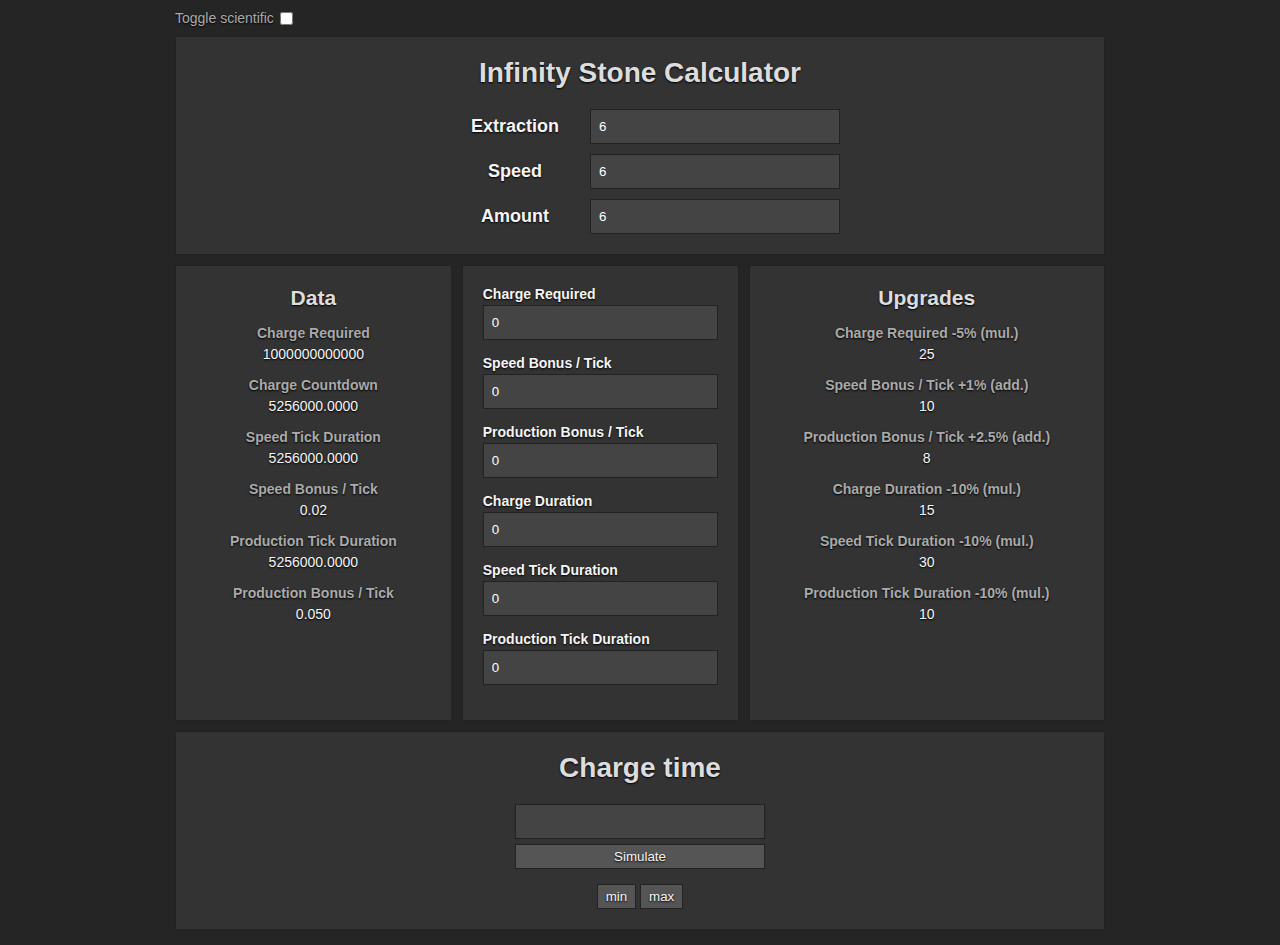
==== index.html @ 7a468eb8 "Add files via upload" ====
<!DOCTYPE html>
<html lang="en">
<head>
	<meta charset="UTF-8">
	<meta content="IE=edge" http-equiv="X-UA-Compatible">
	<meta content="width=device-width, initial-scale=1.0" name="viewport">
	<title>TPT2 Nesslow - Infinity Stone Calculator</title>
	<link href="style.css" rel="stylesheet">
</head>
<body>
	<div class="toggle_container">
		Toggle scientific <input id="sci_no_toggle" onclick="sci_toggle()" type="checkbox">
	</div>
	<div class="container">
		<div class="item1 item">
			<h1>Infinity Stone Calculator</h1>
			<div class="input_container">
				<label for="inf_ext">Extraction</label><input class="inf_bar" id="inf_ext" onchange="update_data()" type="number" value="6">
			</div>
			<div class="input_container">
				<label for="inf_spe">Speed</label><input class="inf_bar" id="inf_spe" onchange="update_data()" type="number" value="6">
			</div>
			<div class="input_container">
				<label for="inf_amo">Amount</label><input class="inf_bar" id="inf_amo" onchange="update_data()" type="number" value="6">
			</div>
		</div>
		<div class="item2 item">
			<h2>Data</h2>
			<ul class="list">
				<li class="list_item item_name">Charge Required</li>
				<li class="list_item data" id="data_1">1000000000000</li>
				<li class="list_item item_name">Charge Countdown</li>
				<li class="list_item data" id="data_2">5256000.0000</li>
				<li class="list_item item_name">Speed Tick Duration</li>
				<li class="list_item data" id="data_3">5256000.0000</li>
				<li class="list_item item_name">Speed Bonus / Tick</li>
				<li class="list_item data" id="data_4">0.02</li>
				<li class="list_item item_name">Production Tick Duration</li>
				<li class="list_item data" id="data_5">5256000.0000</li>
				<li class="list_item item_name">Production Bonus / Tick</li>
				<li class="list_item data" id="data_6">0.050</li>
			</ul>
		</div>
		<div class="item3 item">
			<label for="lvl_charge_req">Charge Required</label><br>
			<input class="stat input" id="lvl_charge_req" max="100" min="0" onchange="update_data()" type="number" value="0"><br>
			<label for="lvl_speed_bonus">Speed Bonus / Tick</label><br>
			<input class="stat input" id="lvl_speed_bonus" max="100" min="0" onchange="update_data()" type="number" value="0"><br>
			<label for="lvl_production_bonus">Production Bonus / Tick</label><br>
			<input class="stat input" id="lvl_production_bonus" max="100" min="0" onchange="update_data()" type="number" value="0"><br>
			<label for="lvl_charge_dura">Charge Duration</label><br>
			<input class="stat input" id="lvl_charge_dura" max="100" min="0" onchange="update_data()" type="number" value="0"><br>
			<label for="lvl_speed_dura">Speed Tick Duration</label><br>
			<input class="stat input" id="lvl_speed_dura" max="100" min="0" onchange="update_data()" type="number" value="0"><br>
			<label for="lvl_production_dura">Production Tick Duration</label><br>
			<input class="stat input" id="lvl_production_dura" max="100" min="0" onchange="update_data()" type="number" value="0">
		</div>
		<div class="item4 item">
			<h2>Upgrades</h2>
			<ul class="list">
				<li class="list_item item_name">Charge Required -5% (mul.)</li>
				<li class="list_item cost" id="cost_1">25</li>
				<li class="list_item item_name">Speed Bonus / Tick +1% (add.)</li>
				<li class="list_item cost" id="cost_2">10</li>
				<li class="list_item item_name">Production Bonus / Tick +2.5% (add.)</li>
				<li class="list_item cost" id="cost_3">8</li>
				<li class="list_item item_name">Charge Duration -10% (mul.)</li>
				<li class="list_item cost" id="cost_4">15</li>
				<li class="list_item item_name">Speed Tick Duration -10% (mul.)</li>
				<li class="list_item cost" id="cost_5">30</li>
				<li class="list_item item_name">Production Tick Duration -10% (mul.)</li>
				<li class="list_item cost" id="cost_6">10</li>
			</ul>
		</div>
		<div class="item5 item">
			<h1>Charge time</h1>
			<div class="stat input" id="result"></div><input class="submit" onclick="calc()" type="button" value="Simulate">
			<div class="util_btn">
				<input class="set_btn" onclick="set_min()" type="button" value="min"> <input class="set_btn" onclick="set_max()" type="button" value="max">
			</div>
		</div>
	</div>
	<script src="main.js"></script>
</body>
</html>
---- style.css ----
*, *::before, *::after {
	box-sizing: border-box;
	margin: 0;
}
body {
	background-color: #252525;
	color: #f5f5f5;
	font-family: Arial, Helvetica, sans-serif;
	font-size: 14px;
	text-shadow: 0px 1px 2px #000;
}
h1, h2 {
	margin: 0px 0 20px 0;
	color: #ddd;
	text-shadow: 0px 1px 2px #000;
}
h2 {
	margin-bottom: 15px;
}
.item1 {
	grid-area: top;
}
.item2 {
	grid-area: left;
}
.item3 {
	grid-area: middle;
}
.item4 {
	grid-area: right;
}
.item5 {
	grid-area: bottom;
}
.container {
	width: 960px;
	margin: 0 auto;
	display: grid;
	grid-template-areas: 'top top top' 'left middle right' 'bottom bottom bottom';
	padding: 10px;
}
.item {
	background: #333;
	border: 1px solid #222;
	padding: 20px;
	margin: 5px;
	text-align: center;
}
.item3 {
	text-align: left;
}
.item_name {
	font-weight: bold;
	color: #aaa;
	margin-bottom: 5px;
}
.list {
	list-style: none;
	padding: 0;
}
.data, .cost {
	margin-bottom: 15px;
}
.input {
	background-color: #444;
	height: 35px;
	width: 100%;
	margin-top: 3px;
	margin-bottom: 15px;
}
.input_container {
	width: 400px;
	margin-inline: auto;
	margin-top: 10px;
	height: 35px;
}
.toggle_container {
	color: #aaa;
	width: 930px;
	margin-inline: auto;
	padding-top: 10px;
	margin-bottom: -5px;
	font-size: 14px;
	position: relative;
}
input[type="checkbox"] {
	position: absolute;
	left: 105px;
	bottom: 1px;
	background-color: #444;
}
.input_container label {
	color: #aaa;
	text-shadow: 0px 1px 2px #000;
	width: 150px;
	height: 100%;
	font-size: 18px;
	font-weight: bold;
	line-height: 35px;
	text-align: center;
	float: left;
}
.container label {
	color: #f5f5f5;
	text-shadow: 0px 1px 2px #000;
	font-weight: bold;
}
.inf_bar {
	background-color: #444;
	width: 250px;
	height: 100%;
}
.inf_bar, .input {
	border: 1px solid #222;
	padding: 8px;
	color: #fff;
}
.submit {
	color: #f5f5f5;
	text-shadow: 0px 1px 2px #000;
	margin-top: 5px;
	margin-bottom: 15px;
	background-color: #555;
	border: 1px solid #222;
	height: 25px;
	width: 250px;
}
.submit:hover {
	background: rgb(75, 75, 75);
}
.set_btn {
	color: #f5f5f5;
	text-shadow: 0px 1px 2px #000;
	background-color: #555;
	border: 1px solid #222;
	padding: 4px 8px
}
.set_btn:hover {
	background: rgb(75, 75, 75);
}
#result {
	width: 250px;
	margin: 0 auto;
}
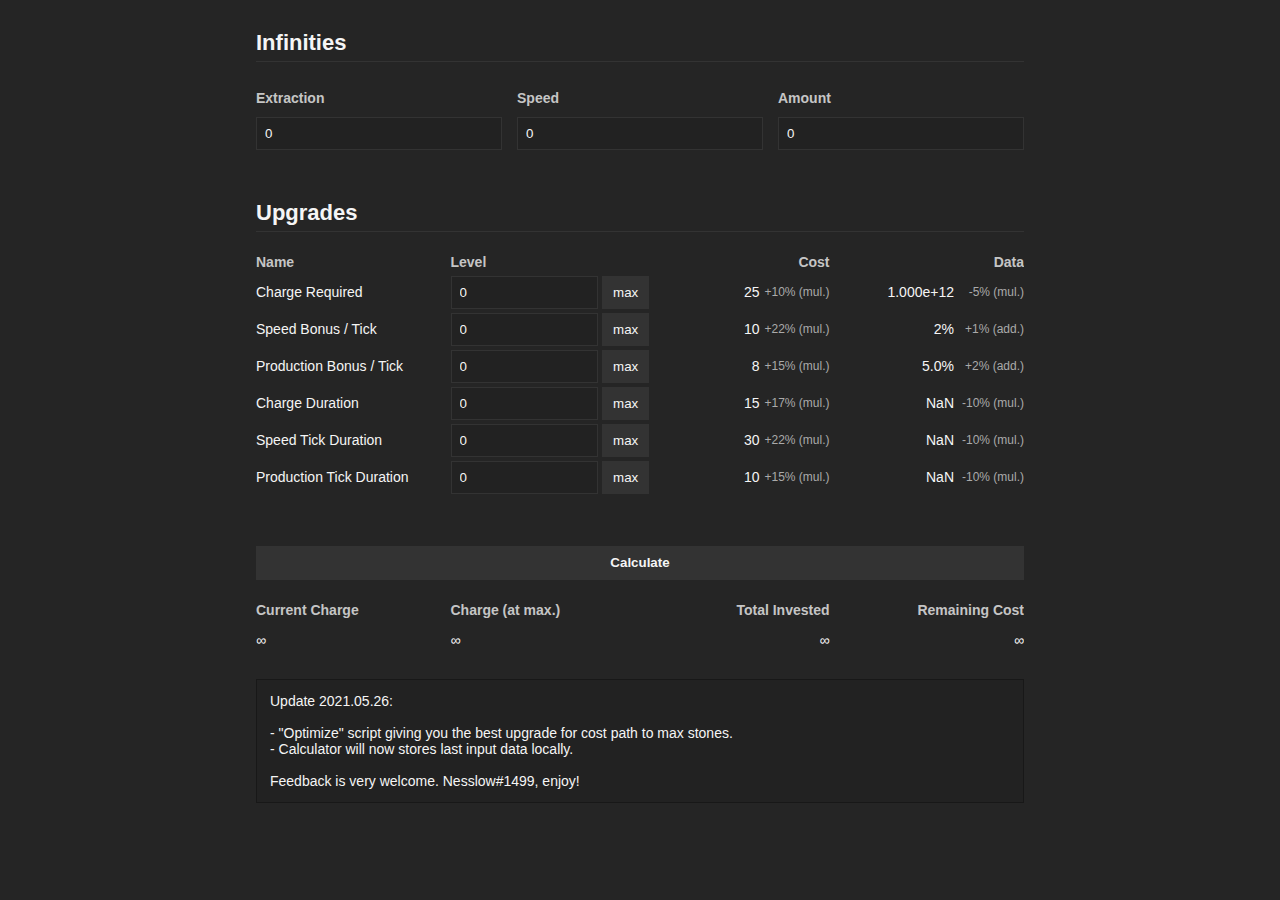
==== commit 1041ae69: "Add files via upload" ====
--- a/index.html
+++ b/index.html
@@ -8,76 +8,229 @@
 	<link href="style.css" rel="stylesheet">
 </head>
 <body>
-	<div class="toggle_container">
-		Toggle scientific <input id="sci_no_toggle" onclick="sci_toggle()" type="checkbox">
-	</div>
-	<div class="container">
-		<div class="item1 item">
-			<h1>Infinity Stone Calculator</h1>
-			<div class="input_container">
-				<label for="inf_ext">Extraction</label><input class="inf_bar" id="inf_ext" onchange="update_data()" type="number" value="6">
-			</div>
-			<div class="input_container">
-				<label for="inf_spe">Speed</label><input class="inf_bar" id="inf_spe" onchange="update_data()" type="number" value="6">
-			</div>
-			<div class="input_container">
-				<label for="inf_amo">Amount</label><input class="inf_bar" id="inf_amo" onchange="update_data()" type="number" value="6">
-			</div>
-		</div>
-		<div class="item2 item">
-			<h2>Data</h2>
-			<ul class="list">
-				<li class="list_item item_name">Charge Required</li>
-				<li class="list_item data" id="data_1">1000000000000</li>
-				<li class="list_item item_name">Charge Countdown</li>
-				<li class="list_item data" id="data_2">5256000.0000</li>
-				<li class="list_item item_name">Speed Tick Duration</li>
-				<li class="list_item data" id="data_3">5256000.0000</li>
-				<li class="list_item item_name">Speed Bonus / Tick</li>
-				<li class="list_item data" id="data_4">0.02</li>
-				<li class="list_item item_name">Production Tick Duration</li>
-				<li class="list_item data" id="data_5">5256000.0000</li>
-				<li class="list_item item_name">Production Bonus / Tick</li>
-				<li class="list_item data" id="data_6">0.050</li>
-			</ul>
-		</div>
-		<div class="item3 item">
-			<label for="lvl_charge_req">Charge Required</label><br>
-			<input class="stat input" id="lvl_charge_req" max="100" min="0" onchange="update_data()" type="number" value="0"><br>
-			<label for="lvl_speed_bonus">Speed Bonus / Tick</label><br>
-			<input class="stat input" id="lvl_speed_bonus" max="100" min="0" onchange="update_data()" type="number" value="0"><br>
-			<label for="lvl_production_bonus">Production Bonus / Tick</label><br>
-			<input class="stat input" id="lvl_production_bonus" max="100" min="0" onchange="update_data()" type="number" value="0"><br>
-			<label for="lvl_charge_dura">Charge Duration</label><br>
-			<input class="stat input" id="lvl_charge_dura" max="100" min="0" onchange="update_data()" type="number" value="0"><br>
-			<label for="lvl_speed_dura">Speed Tick Duration</label><br>
-			<input class="stat input" id="lvl_speed_dura" max="100" min="0" onchange="update_data()" type="number" value="0"><br>
-			<label for="lvl_production_dura">Production Tick Duration</label><br>
-			<input class="stat input" id="lvl_production_dura" max="100" min="0" onchange="update_data()" type="number" value="0">
-		</div>
-		<div class="item4 item">
-			<h2>Upgrades</h2>
-			<ul class="list">
-				<li class="list_item item_name">Charge Required -5% (mul.)</li>
-				<li class="list_item cost" id="cost_1">25</li>
-				<li class="list_item item_name">Speed Bonus / Tick +1% (add.)</li>
-				<li class="list_item cost" id="cost_2">10</li>
-				<li class="list_item item_name">Production Bonus / Tick +2.5% (add.)</li>
-				<li class="list_item cost" id="cost_3">8</li>
-				<li class="list_item item_name">Charge Duration -10% (mul.)</li>
-				<li class="list_item cost" id="cost_4">15</li>
-				<li class="list_item item_name">Speed Tick Duration -10% (mul.)</li>
-				<li class="list_item cost" id="cost_5">30</li>
-				<li class="list_item item_name">Production Tick Duration -10% (mul.)</li>
-				<li class="list_item cost" id="cost_6">10</li>
-			</ul>
-		</div>
-		<div class="item5 item">
-			<h1>Charge time</h1>
-			<div class="stat input" id="result"></div><input class="submit" onclick="calc()" type="button" value="Simulate">
-			<div class="util_btn">
-				<input class="set_btn" onclick="set_min()" type="button" value="min"> <input class="set_btn" onclick="set_max()" type="button" value="max">
-			</div>
+	<div class="calc-wrap">
+		<div class="calc-container">
+			<form class="calc-form">
+				<span class="section-heading">Infinities</span>
+				<div class="calc-section">
+					<div class="calc-input-wrap w33-input">
+						<span class="calc-input-label input-heading">Extraction</span>
+						<input type="number" class="calc-input input" id="inf_1" step="1000000" min="0" max="99999999999" tabindex="1" value="0" onchange="update()" onClick="this.select();">
+					</div>
+					<div class="calc-input-wrap w33-input">
+						<span class="calc-input-label input-heading">Speed</span>
+						<input type="number" class="calc-input input" id="inf_2" step="1000000" min="0" max="99999999999" tabindex="2" value="0" onchange="update()" onClick="this.select();">
+					</div>
+					<div class="calc-input-wrap w33-input">
+						<span class="calc-input-label input-heading">Amount</span>
+						<input type="number" class="calc-input input" id="inf_3" step="1000000" min="0" max="99999999999" tabindex="3" value="0" onchange="update()" onClick="this.select();">
+					</div>
+				</div>
+				<span class="section-heading">Upgrades</span>
+				<div class="calc-section">
+					<div class="calc-input-wrap w25-input">
+						<div class="calc-input-container">
+							<span class="input-heading">Name</span>
+						</div>
+						<div class="calc-input-container">
+							<span class="calc-input-label input">Charge Required</span>
+						</div>
+						<div class="calc-input-container">
+							<span class="calc-input-label input">Speed Bonus / Tick</span>
+						</div>
+						<div class="calc-input-container">
+							<span class="calc-input-label input">Production Bonus / Tick</span>
+						</div>
+						<div class="calc-input-container">
+							<span class="calc-input-label input">Charge Duration</span>
+						</div>
+						<div class="calc-input-container">
+							<span class="calc-input-label input">Speed Tick Duration</span>
+						</div>
+						<div class="calc-input-container">
+							<span class="calc-input-label input">Production Tick Duration</span>
+						</div>
+					</div>
+					<div class="calc-input-wrap w25-input">
+						<div class="calc-input-container">
+							<span class="input-heading">Level</span>
+						</div>
+						<div class="calc-input-container">
+							<div class="w80-input">
+								<input type="number" class="calc-input input" id="lvl_upg_1" max="100" min="0" value="0" tabindex="4" onchange="update()" onClick="this.select();">
+							</div>
+							<div class="w20-input">
+								<input type="button" class="calc-button input" value="max" onclick="add_100(this.name)" name="lvl_upg_1">
+							</div>
+							<!-- <div class="w20-input">
+								<input type="button" class="calc-button input" value="10" onclick="add_10(this.name)" name="lvl_upg_1">
+							</div> -->
+						</div>
+						<div class="calc-input-container">
+							<div class="w80-input">
+								<input type="number" class="calc-input input" id="lvl_upg_2" max="100" min="0" value="0" tabindex="5" onchange="update()" onClick="this.select();">
+							</div>
+							<div class="w20-input">
+								<input type="button" class="calc-button input" value="max" onclick="add_100(this.name)" name="lvl_upg_2">
+							</div>
+							<!-- <div class="w20-input">
+								<input type="button" class="calc-button input" value="10" onclick="add_10(this.name)" name="lvl_upg_2">
+							</div> -->
+						</div>
+						<div class="calc-input-container">
+							<div class="w80-input">
+								<input type="number" class="calc-input input" id="lvl_upg_3" max="100" min="0" value="0" tabindex="6" onchange="update()" onClick="this.select();">
+							</div>
+							<div class="w20-input">
+								<input type="button" class="calc-button input" value="max" onclick="add_100(this.name)" name="lvl_upg_3">
+							</div>
+							<!-- <div class="w20-input">
+								<input type="button" class="calc-button input" value="10" onclick="add_10(this.name)" name="lvl_upg_3">
+							</div> -->
+						</div>
+						<div class="calc-input-container">
+							<div class="w80-input">
+								<input type="number" class="calc-input input" id="lvl_upg_4" max="100" min="0" value="0" tabindex="7" onchange="update()" onClick="this.select();">
+							</div>
+							<div class="w20-input">
+								<input type="button" class="calc-button input" value="max" onclick="add_100(this.name)" name="lvl_upg_4">
+							</div>
+							<!-- <div class="w20-input">
+								<input type="button" class="calc-button input" value="10" onclick="add_10(this.name)" name="lvl_upg_4">
+							</div> -->
+						</div>
+						<div class="calc-input-container">
+							<div class="w80-input">
+								<input type="number" class="calc-input input" id="lvl_upg_5" max="100" min="0" value="0" tabindex="8" onchange="update()" onClick="this.select();">
+							</div>
+							<div class="w20-input">
+								<input type="button" class="calc-button input" value="max" onclick="add_100(this.name)" name="lvl_upg_5">
+							</div>
+							<!-- <div class="w20-input">
+								<input type="button" class="calc-button input" value="10" onclick="add_10(this.name)" name="lvl_upg_5">
+							</div> -->
+						</div>
+						<div class="calc-input-container">
+							<div class="w80-input">
+								<input type="number" class="calc-input input" id="lvl_upg_6" max="100" min="0" value="0" tabindex="9" onchange="update()" onClick="this.select();">
+							</div>
+							<div class="w20-input">
+								<input type="button" class="calc-button input" value="max" onclick="add_100(this.name)" name="lvl_upg_6">
+							</div>
+							<!-- <div class="w20-input">
+								<input type="button" class="calc-button input" value="10" onclick="add_10(this.name)" name="lvl_upg_6">
+							</div> -->
+						</div>
+					</div>
+					<div class="calc-input-wrap w25-input number-container">
+						<div class="calc-input-container">
+							<span class="input-heading">Cost</span>
+						</div>
+						<div class="calc-input-container">
+							<span id="cost_upg_1" class="calc-input-data">25</span>
+							<span class="calc-input-label label-small">+10% (mul.)</span>
+						</div>
+						<div class="calc-input-container">
+							<span id="cost_upg_2" class="calc-input-data">10</span>
+							<span class="calc-input-label label-small">+22% (mul.)</span>
+						</div>
+						<div class="calc-input-container">
+							<span id="cost_upg_3" class="calc-input-data">8</span>
+							<span class="calc-input-label label-small">+15% (mul.)</span>
+						</div>
+						<div class="calc-input-container">
+							<span id="cost_upg_4" class="calc-input-data">15</span>
+							<span class="calc-input-label label-small">+17% (mul.)</span>
+						</div>
+						<div class="calc-input-container">
+							<span id="cost_upg_5" class="calc-input-data">30</span>
+							<span class="calc-input-label label-small">+22% (mul.)</span>
+						</div>
+						<div class="calc-input-container">
+							<span id="cost_upg_6" class="calc-input-data">10</span>
+							<span class="calc-input-label label-small">+15% (mul.)</span>
+						</div>
+					</div>
+					<div class="calc-input-wrap w25-input number-container">
+						<div class="calc-input-container">
+							<span class="input-heading">Data</span>
+						</div>
+						<div class="calc-input-container">
+							<span id="data_upg_1" class="calc-input-data">1000000000000</span>
+							<span class="calc-input-label label-small">-5% (mul.)</span>
+						</div>
+						<div class="calc-input-container">
+							<span id="data_upg_2" class="calc-input-data">2%</span>
+							<span class="calc-input-label label-small">+1% (add.)</span>
+						</div>
+						<div class="calc-input-container">
+							<span id="data_upg_3" class="calc-input-data">5.0%</span>
+							<span class="calc-input-label label-small">+2% (add.)</span>
+						</div>
+						<div class="calc-input-container">
+							<span id="data_upg_4" class="calc-input-data">31536000</span>
+							<span class="calc-input-label label-small">-10% (mul.)</span>
+						</div>
+						<div class="calc-input-container">
+							<span id="data_upg_5" class="calc-input-data">31536000</span>
+							<span class="calc-input-label label-small">-10% (mul.)</span>
+						</div>
+						<div class="calc-input-container">
+							<span id="data_upg_6" class="calc-input-data">31536000</span>
+							<span class="calc-input-label label-small">-10% (mul.)</span>
+						</div>
+					</div>
+				</div>
+				<span class="section-heading"><input class="calc-button input submit" onclick="calc()" type="button" value="Calculate" tabindex="10"></span>
+				<div class="calc-section result-section">
+					<div class="calc-input-wrap w25-input">
+						<div class="calc-input-container">
+							<span class="input-heading">Current Charge</span>
+						</div>
+						<div class="calc-input-container">
+							<span id="js_result_1" class="calc-input-data">&infin;</span>
+						</div>
+					</div>
+					<div class="calc-input-wrap w25-input">
+						<div class="calc-input-container">
+							<span class="input-heading">Charge (at max.)</span>
+						</div>
+						<div class="calc-input-container">
+							<span id="js_result_2" class="calc-input-data">&infin;</span>
+						</div>
+					</div>
+					<div class="calc-input-wrap w25-input number-container">
+						<div class="calc-input-container">
+							<span class="input-heading">Total Invested</span>
+						</div>
+						<div class="calc-input-container">
+							<span id="js_result_3" class="calc-input-data">&infin;</span>
+						</div>
+					</div>
+					<div class="calc-input-wrap w25-input number-container">
+						<div class="calc-input-container">
+							<span class="input-heading">Remaining Cost</span>
+						</div>
+						<div class="calc-input-container">
+							<span id="js_result_4" class="calc-input-data">&infin;</span>
+						</div>
+					</div>
+				</div>
+
+				<table id="result_area" class="calc-section result-section">
+					<thead>
+						<tr>
+							<td>
+								<span style="text-align: center;">Update 2021.05.26:<br><br>
+								- "Optimize" script giving you the best upgrade for cost path to max stones.<br>
+								- Calculator will now stores last input data locally.<br><br>
+								Feedback is very welcome. Nesslow#1499, enjoy!<br>
+								</span>
+							</td>
+						</tr>
+					</thead>
+				</table>
+			</form>
 		</div>
 	</div>
 	<script src="main.js"></script>
--- a/style.css
+++ b/style.css
@@ -7,17 +7,149 @@
 	color: #f5f5f5;
 	font-family: Arial, Helvetica, sans-serif;
 	font-size: 14px;
-	text-shadow: 0px 1px 2px #000;
-}
-h1, h2 {
-	margin: 0px 0 20px 0;
-	color: #ddd;
-	text-shadow: 0px 1px 2px #000;
-}
-h2 {
-	margin-bottom: 15px;
-}
-.item1 {
+}
+.section-heading {
+	color: #f5f5f5;
+	display:block;
+	font-size: 22px;
+	font-weight: bold;
+	padding-top: 30px;
+	padding-bottom: 5px;
+	border-bottom: 1px solid #333;
+}
+.calc-input {
+	padding: 8px;
+	outline: none;
+	border: none;
+	overflow: visible;
+}
+.calc-input:focus {
+	border: 1px solid #666;
+}
+.input-heading {
+	color: #c5c5c5;
+	font-weight: bold;
+	padding-bottom: 2px;
+}
+.label-small {
+	display:inline-block;
+	width: 70px;
+	font-size: 12px;
+	color: #aaa;
+}
+.calc-wrap {
+	width: 100%;
+	display: flex;
+	flex-wrap: wrap;
+	justify-content: center;
+	align-items: center; 
+}
+.calc-container {
+	width: 768px;
+	overflow: hidden;
+}
+.calc-section {
+	width: 100%;
+	display: flex;
+	flex-wrap: wrap;
+	justify-content: space-between;
+	padding: 20px 0;
+}
+.calc-input-wrap {
+	position: relative;
+	width: 100%;
+}
+.calc-input, .input-heading {
+	display: block;
+	width: 100%;
+}
+.calc-input-data {
+	display: block;
+	line-height:33px;
+}
+.calc-input-label {
+	line-height: 33px;
+}
+.calc-input-container {
+	width: 100%;
+	padding: 2px 0;
+	display: flex;
+	flex-wrap: wrap;
+	justify-content: space-between;
+	align-items: center;
+}
+.number-container .calc-input-container {
+	justify-content: flex-end;
+}
+.number-container {
+	text-align: right;
+}
+.w80-input {
+	width: calc(80%);
+}
+.w60-input {
+	width: calc(60%);
+}
+.w20-input {
+	width: 20%;
+}
+.w33-input {
+	width: calc((100% - 30px) / 3);
+}
+.w25-input {
+	width: calc((100% - 30px) / 4);
+}
+.calc-input {
+	background: #222;
+	color:#f5f5f5;
+	border: 1px solid #333;
+}
+.calc-button {
+	cursor: pointer;
+	padding: 8px 10px;
+	margin-left: 4px;
+	background: #333;
+	color:#f5f5f5;
+	border: 1px solid #333;
+}
+.calc-button:hover {
+	background: #292929;
+	color:#f5f5f5;
+	border: 1px solid #333;
+}
+.submit {
+	font-weight: bold;
+	width: 100%;
+	margin: 0 0 -5px 0;
+}
+table.calc-section {
+	padding: 10px 0;
+}
+table {
+	font-family: 'Segoe UI', Tahoma, Geneva, Verdana, sans-serif;
+	background: #222;
+	border: 1px solid #181818;
+	margin-bottom: 20px;
+}
+table thead {
+	width: 100%;
+	margin-inline: 10px;
+}
+table .number-container {
+	padding-left: 20px;
+}
+table .heading {
+	color: #c5c5c5;
+	font-weight: bold;
+	padding-bottom: 10px;
+}
+table .text {
+	color: #f5f5f5;
+	line-height: 30px;
+	border-bottom: 1px solid #181818;
+}
+
+/* .item1 {
 	grid-area: top;
 }
 .item2 {
@@ -31,12 +163,17 @@
 }
 .item5 {
 	grid-area: bottom;
+}
+.item6 {
+	grid-area: result;
 }
 .container {
 	width: 960px;
 	margin: 0 auto;
 	display: grid;
-	grid-template-areas: 'top top top' 'left middle right' 'bottom bottom bottom';
+	grid-template-areas: 'top top top' 'left middle right' 'bottom bottom bottom' 'result result result';
+	column-gap: 0px;
+	grid-template-columns: 30% 35% 35%;
 	padding: 10px;
 }
 .item {
@@ -46,7 +183,7 @@
 	margin: 5px;
 	text-align: center;
 }
-.item3 {
+.item2 {
 	text-align: left;
 }
 .item_name {
@@ -61,12 +198,27 @@
 .data, .cost {
 	margin-bottom: 15px;
 }
+.item_container {
+	height: 35px;
+	margin-bottom: 28px;
+}
 .input {
 	background-color: #444;
-	height: 35px;
-	width: 100%;
+	height: 100%;
+	width: 78%;
 	margin-top: 3px;
 	margin-bottom: 15px;
+}
+.set_btn {
+	height: 35px;
+	width: 20%;
+	color: #f5f5f5;
+	text-shadow: 0px 1px 2px #000;
+	background-color: #444;
+	border: 1px solid #222;
+}
+.set_btn:hover {
+	background-color: #555;
 }
 .input_container {
 	width: 400px;
@@ -128,17 +280,21 @@
 .submit:hover {
 	background: rgb(75, 75, 75);
 }
-.set_btn {
-	color: #f5f5f5;
-	text-shadow: 0px 1px 2px #000;
-	background-color: #555;
-	border: 1px solid #222;
-	padding: 4px 8px
-}
-.set_btn:hover {
-	background: rgb(75, 75, 75);
-}
 #result {
 	width: 250px;
 	margin: 0 auto;
-}+	background-color: #444;
+	height: 35px;
+	margin-top: 3px;
+}
+#result_area {
+	text-align: left;
+	width: 70%;
+	margin:0 auto;
+}
+#result_area td {
+	border-bottom: 1px solid #222;
+	height: 22px;
+	padding: 4px 0;
+	padding-left: 20px;
+} */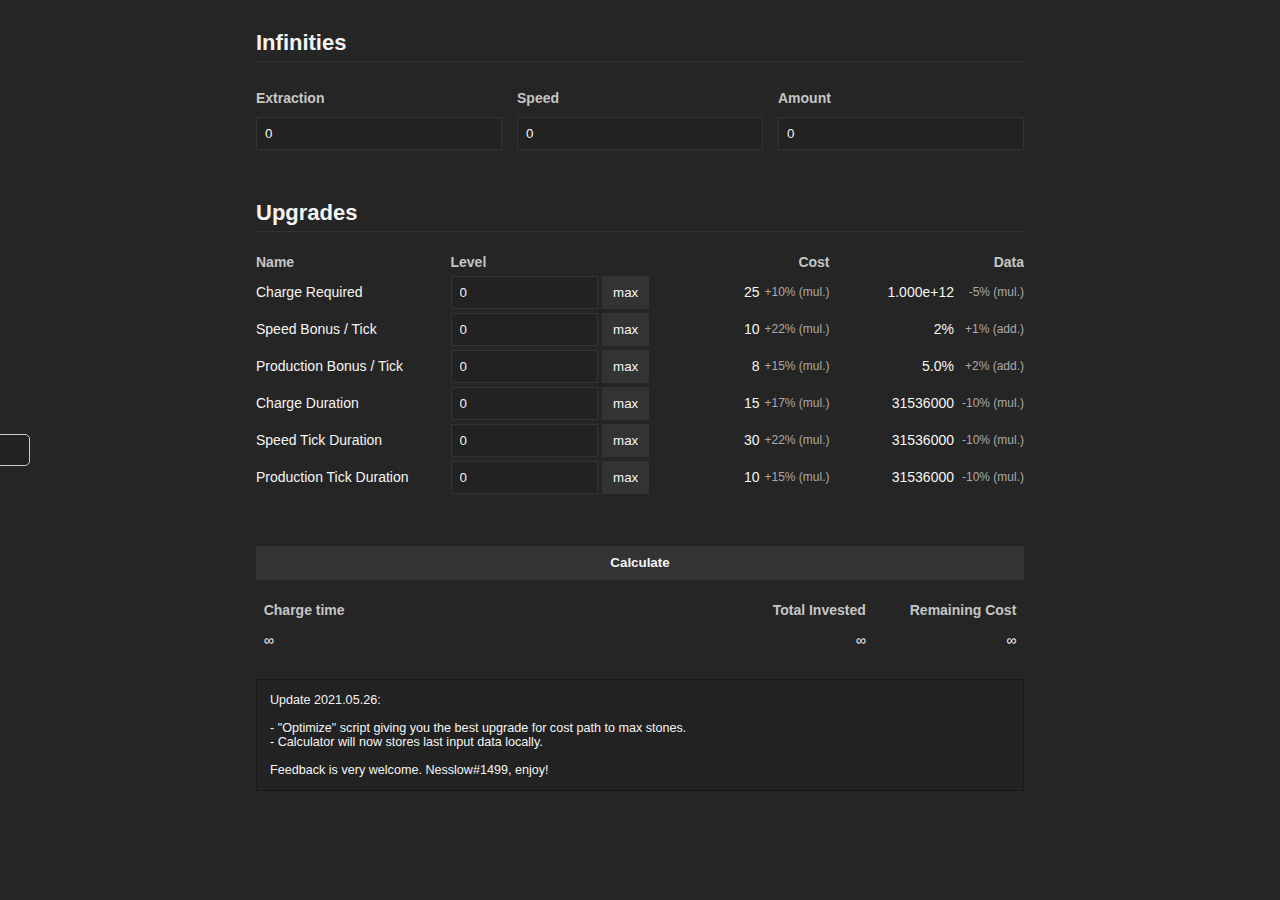
==== commit 27419665: "Add files via upload" ====
--- a/index.html
+++ b/index.html
@@ -8,6 +8,9 @@
 	<link href="style.css" rel="stylesheet">
 </head>
 <body>
+	<div class="notepad-container">
+		<span id="notepad" contenteditable="true">This is a simple notepad that is saved just like your input data.<br>It's 100% personal to you and saved locally.<br><br><br><br><br></span>
+	</div>
 	<div class="calc-wrap">
 		<div class="calc-container">
 			<form class="calc-form">
@@ -156,7 +159,7 @@
 							<span class="input-heading">Data</span>
 						</div>
 						<div class="calc-input-container">
-							<span id="data_upg_1" class="calc-input-data">1000000000000</span>
+							<span id="data_upg_1" class="calc-input-data">1.000e+12</span>
 							<span class="calc-input-label label-small">-5% (mul.)</span>
 						</div>
 						<div class="calc-input-container">
@@ -183,23 +186,23 @@
 				</div>
 				<span class="section-heading"><input class="calc-button input submit" onclick="calc()" type="button" value="Calculate" tabindex="10"></span>
 				<div class="calc-section result-section">
-					<div class="calc-input-wrap w25-input">
-						<div class="calc-input-container">
-							<span class="input-heading">Current Charge</span>
+					<div class="calc-input-wrap w60-input">
+						<div class="calc-input-container">
+							<span class="input-heading">Charge time</span>
 						</div>
 						<div class="calc-input-container">
 							<span id="js_result_1" class="calc-input-data">&infin;</span>
 						</div>
 					</div>
-					<div class="calc-input-wrap w25-input">
-						<div class="calc-input-container">
-							<span class="input-heading">Charge (at max.)</span>
+					<!-- <div class="calc-input-wrap w25-input">
+						<div class="calc-input-container">
+							<span class="input-heading">Charge time (at max.)</span>
 						</div>
 						<div class="calc-input-container">
 							<span id="js_result_2" class="calc-input-data">&infin;</span>
 						</div>
-					</div>
-					<div class="calc-input-wrap w25-input number-container">
+					</div> -->
+					<div class="calc-input-wrap w20-input number-container">
 						<div class="calc-input-container">
 							<span class="input-heading">Total Invested</span>
 						</div>
@@ -207,7 +210,7 @@
 							<span id="js_result_3" class="calc-input-data">&infin;</span>
 						</div>
 					</div>
-					<div class="calc-input-wrap w25-input number-container">
+					<div class="calc-input-wrap w20-input number-container">
 						<div class="calc-input-container">
 							<span class="input-heading">Remaining Cost</span>
 						</div>
--- a/style.css
+++ b/style.css
@@ -122,11 +122,16 @@
 	width: 100%;
 	margin: 0 0 -5px 0;
 }
+div.result-section {
+	width: 98%;
+	margin-inline: auto;
+}
 table.calc-section {
 	padding: 10px 0;
 }
 table {
 	font-family: 'Segoe UI', Tahoma, Geneva, Verdana, sans-serif;
+	font-size: 90%;
 	background: #222;
 	border: 1px solid #181818;
 	margin-bottom: 20px;
@@ -147,6 +152,22 @@
 	color: #f5f5f5;
 	line-height: 30px;
 	border-bottom: 1px solid #181818;
+}
+.notepad-container {
+	background: #222;
+	position: fixed;
+	top: 50%;
+	left: -420px;
+	transform: translate(0, -50%);
+	transition: 0.5s;
+	padding: 15px;
+	width: 450px;
+	font-family: 'Segoe UI', Tahoma, Geneva, Verdana, sans-serif;
+	border: 1px solid #ccc;
+	border-radius: 0 5px 5px 0;	
+}
+.notepad-container:hover {
+	left: -1px;
 }
 
 /* .item1 {
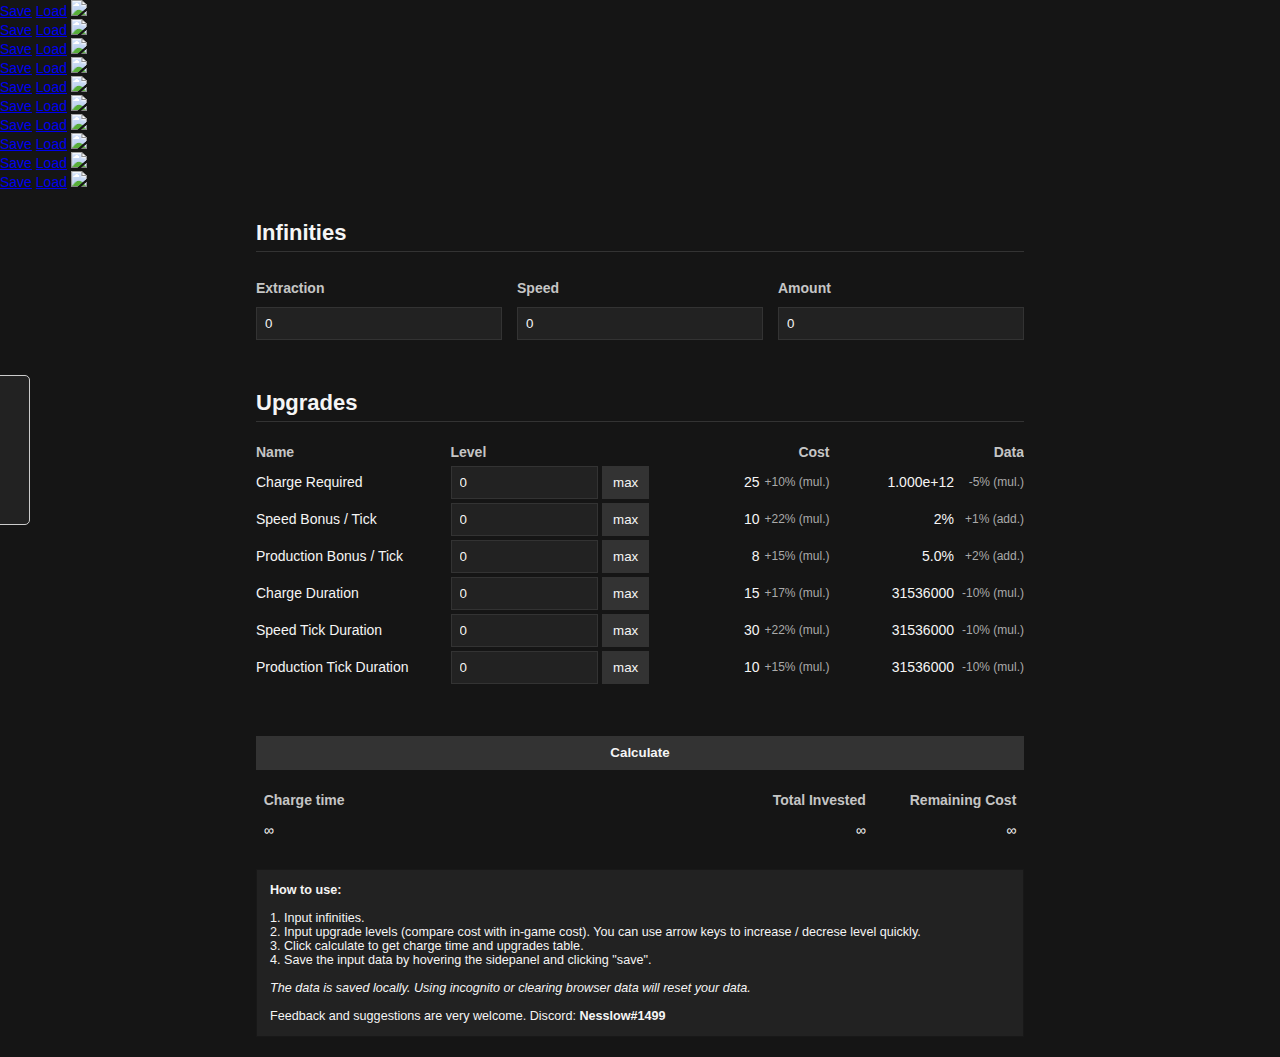
==== commit c117b731: "Add files via upload" ====
--- a/index.html
+++ b/index.html
@@ -9,12 +9,64 @@
 </head>
 <body>
 	<div class="notepad-container">
-		<span id="notepad" contenteditable="true">This is a simple notepad that is saved just like your input data.<br>It's 100% personal to you and saved locally.<br><br><br><br><br></span>
+		<span id="notepad" contenteditable="true" oninput="saveData()"></span>
+	</div>
+	<div class="config">
+		<div class="stone slot1">
+			<a href="#" class="saveData" onClick="saveData1()">Save</a>
+			<a href="#" class="saveData" onClick="loadData1()">Load</a>
+			<img src="images/Infinity_Air.png" id="slot1" class="icon" />
+		</div>
+		<div class="stone slot2">
+			<a href="#" class="saveData" onClick="saveData2()">Save</a>
+			<a href="#" class="saveData" onClick="loadData2()">Load</a>
+			<img src="images/Infinity_Darkness.png" id="slot2" class="icon" />
+		</div>
+		<div class="stone slot3">
+			<a href="#" class="saveData" onClick="saveData3()">Save</a>
+			<a href="#" class="saveData" onClick="loadData3()">Load</a>
+			<img src="images/Infinity_Earth.png" id="slot3" class="icon" />
+		</div>
+		<div class="stone slot4">
+			<a href="#" class="saveData" onClick="saveData4()">Save</a>
+			<a href="#" class="saveData" onClick="loadData4()">Load</a>
+			<img src="images/Infinity_Electricity.png" id="slot4" class="icon" />
+		</div>
+		<div class="stone slot5">
+			<a href="#" class="saveData" onClick="saveData5()">Save</a>
+			<a href="#" class="saveData" onClick="loadData5()">Load</a>
+			<img src="images/Infinity_Fire.png" id="slot5" class="icon" />
+		</div>
+		<div class="stone slot6">
+			<a href="#" class="saveData" onClick="saveData6()">Save</a>
+			<a href="#" class="saveData" onClick="loadData6()">Load</a>
+			<img src="images/Infinity_Light.png" id="slot6" class="icon" />
+		</div>
+		<div class="stone slot7">
+			<a href="#" class="saveData" onClick="saveData7()">Save</a>
+			<a href="#" class="saveData" onClick="loadData7()">Load</a>
+			<img src="images/Infinity_Nature.png" id="slot7" class="icon" />
+		</div>
+		<div class="stone slot8">
+			<a href="#" class="saveData" onClick="saveData8()">Save</a>
+			<a href="#" class="saveData" onClick="loadData8()">Load</a>
+			<img src="images/Infinity_Neutral.png" id="slot8" class="icon" />
+		</div>
+		<div class="stone slot9">
+			<a href="#" class="saveData" onClick="saveData9()">Save</a>
+			<a href="#" class="saveData" onClick="loadData9()">Load</a>
+			<img src="images/Infinity_Universal.png" id="slot9" class="icon" />
+		</div>
+		<div class="stone slot10">
+			<a href="#" class="saveData" onClick="saveData10()">Save</a>
+			<a href="#" class="saveData" onClick="loadData10()">Load</a>
+			<img src="images/Infinity_Water.png" id="slot10" class="icon" />
+		</div>
 	</div>
 	<div class="calc-wrap">
 		<div class="calc-container">
 			<form class="calc-form">
-				<span class="section-heading">Infinities</span>
+				<span id="headStone1" class="section-heading">Infinities</span>
 				<div class="calc-section">
 					<div class="calc-input-wrap w33-input">
 						<span class="calc-input-label input-heading">Extraction</span>
@@ -29,7 +81,7 @@
 						<input type="number" class="calc-input input" id="inf_3" step="1000000" min="0" max="99999999999" tabindex="3" value="0" onchange="update()" onClick="this.select();">
 					</div>
 				</div>
-				<span class="section-heading">Upgrades</span>
+				<span id="headStone2" class="section-heading">Upgrades</span>
 				<div class="calc-section">
 					<div class="calc-input-wrap w25-input">
 						<div class="calc-input-container">
@@ -224,11 +276,13 @@
 					<thead>
 						<tr>
 							<td>
-								<span style="text-align: center;">Update 2021.05.26:<br><br>
-								- "Optimize" script giving you the best upgrade for cost path to max stones.<br>
-								- Calculator will now stores last input data locally.<br><br>
-								Feedback is very welcome. Nesslow#1499, enjoy!<br>
-								</span>
+								<span style="text-align: center;"><b>How to use:</b><br><br>
+								1. Input infinities.<br>
+								2. Input upgrade levels (compare cost with in-game cost). You can use arrow keys to increase / decrese level quickly.<br>
+								3. Click calculate to get charge time and upgrades table.<br>
+								4. Save the input data by hovering the sidepanel and clicking "save".<br><br>
+								<i>The data is saved locally. Using incognito or clearing browser data will reset your data.</i><br><br>
+								Feedback and suggestions are very welcome. Discord: <b>Nesslow#1499</b><br>
 							</td>
 						</tr>
 					</thead>
--- a/style.css
+++ b/style.css
@@ -3,7 +3,7 @@
 	margin: 0;
 }
 body {
-	background-color: #252525;
+	background-color: #151515;
 	color: #f5f5f5;
 	font-family: Arial, Helvetica, sans-serif;
 	font-size: 14px;
@@ -162,12 +162,21 @@
 	transition: 0.5s;
 	padding: 15px;
 	width: 450px;
+	min-height: 150px;
 	font-family: 'Segoe UI', Tahoma, Geneva, Verdana, sans-serif;
 	border: 1px solid #ccc;
 	border-radius: 0 5px 5px 0;	
 }
 .notepad-container:hover {
 	left: -1px;
+}
+.notepad-container textarea {
+	background: none;
+	border:none;
+	color: #f5f5f5;
+	width: 100%;
+	max-width: 100%;
+	min-height: 150px;
 }
 
 /* .item1 {
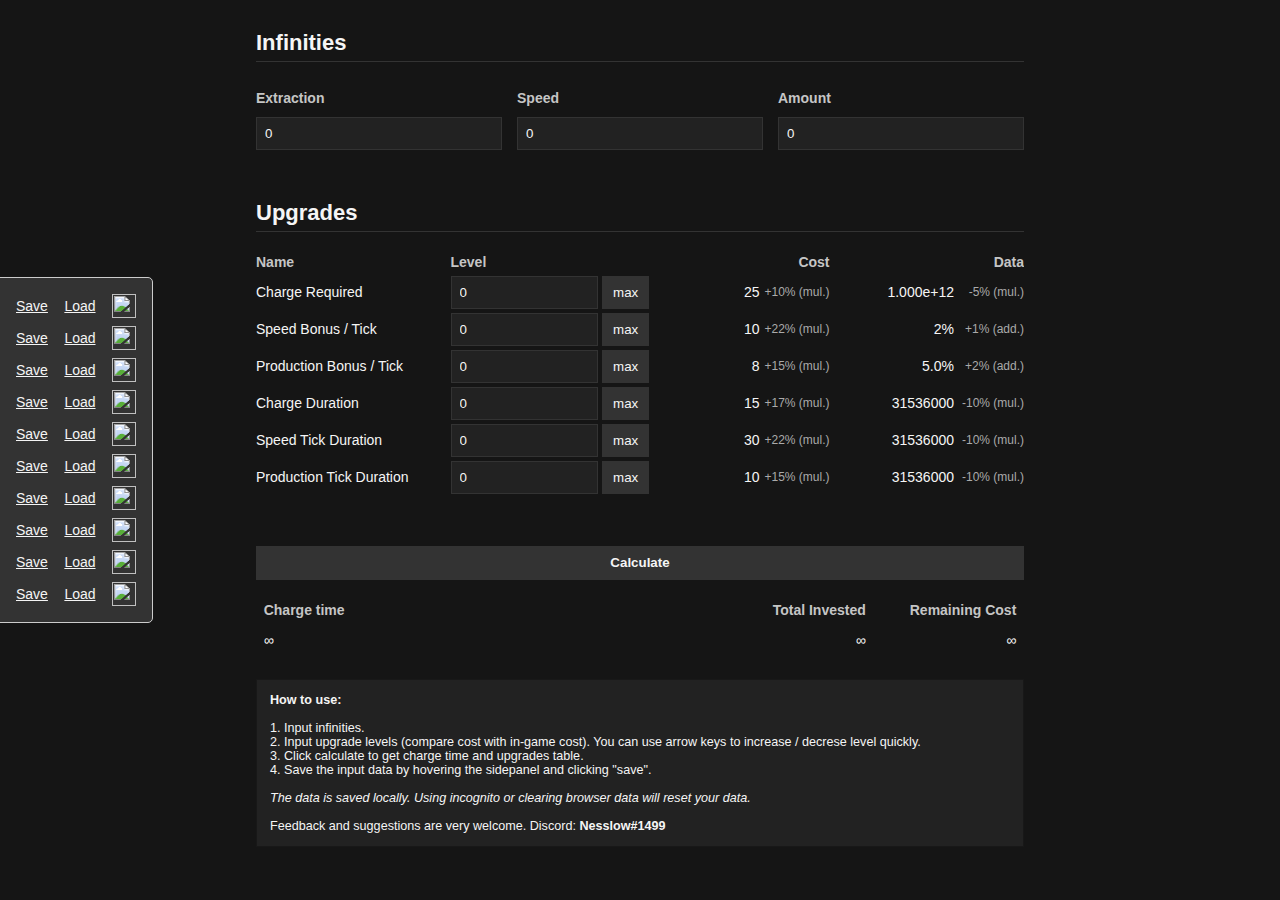
==== commit bcb3f0c6: "Add files via upload" ====
--- a/index.html
+++ b/index.html
@@ -11,7 +11,7 @@
 	<div class="notepad-container">
 		<span id="notepad" contenteditable="true" oninput="saveData()"></span>
 	</div>
-	<div class="config">
+	<div id="config" class="config">
 		<div class="stone slot1">
 			<a href="#" class="saveData" onClick="saveData1()">Save</a>
 			<a href="#" class="saveData" onClick="loadData1()">Load</a>
@@ -117,9 +117,6 @@
 							<div class="w20-input">
 								<input type="button" class="calc-button input" value="max" onclick="add_100(this.name)" name="lvl_upg_1">
 							</div>
-							<!-- <div class="w20-input">
-								<input type="button" class="calc-button input" value="10" onclick="add_10(this.name)" name="lvl_upg_1">
-							</div> -->
 						</div>
 						<div class="calc-input-container">
 							<div class="w80-input">
@@ -128,9 +125,6 @@
 							<div class="w20-input">
 								<input type="button" class="calc-button input" value="max" onclick="add_100(this.name)" name="lvl_upg_2">
 							</div>
-							<!-- <div class="w20-input">
-								<input type="button" class="calc-button input" value="10" onclick="add_10(this.name)" name="lvl_upg_2">
-							</div> -->
 						</div>
 						<div class="calc-input-container">
 							<div class="w80-input">
@@ -139,9 +133,6 @@
 							<div class="w20-input">
 								<input type="button" class="calc-button input" value="max" onclick="add_100(this.name)" name="lvl_upg_3">
 							</div>
-							<!-- <div class="w20-input">
-								<input type="button" class="calc-button input" value="10" onclick="add_10(this.name)" name="lvl_upg_3">
-							</div> -->
 						</div>
 						<div class="calc-input-container">
 							<div class="w80-input">
@@ -150,9 +141,6 @@
 							<div class="w20-input">
 								<input type="button" class="calc-button input" value="max" onclick="add_100(this.name)" name="lvl_upg_4">
 							</div>
-							<!-- <div class="w20-input">
-								<input type="button" class="calc-button input" value="10" onclick="add_10(this.name)" name="lvl_upg_4">
-							</div> -->
 						</div>
 						<div class="calc-input-container">
 							<div class="w80-input">
@@ -161,9 +149,6 @@
 							<div class="w20-input">
 								<input type="button" class="calc-button input" value="max" onclick="add_100(this.name)" name="lvl_upg_5">
 							</div>
-							<!-- <div class="w20-input">
-								<input type="button" class="calc-button input" value="10" onclick="add_10(this.name)" name="lvl_upg_5">
-							</div> -->
 						</div>
 						<div class="calc-input-container">
 							<div class="w80-input">
@@ -172,9 +157,6 @@
 							<div class="w20-input">
 								<input type="button" class="calc-button input" value="max" onclick="add_100(this.name)" name="lvl_upg_6">
 							</div>
-							<!-- <div class="w20-input">
-								<input type="button" class="calc-button input" value="10" onclick="add_10(this.name)" name="lvl_upg_6">
-							</div> -->
 						</div>
 					</div>
 					<div class="calc-input-wrap w25-input number-container">
--- a/style.css
+++ b/style.css
@@ -154,7 +154,8 @@
 	border-bottom: 1px solid #181818;
 }
 .notepad-container {
-	background: #222;
+	display: none;
+	/* background: #222;
 	position: fixed;
 	top: 50%;
 	left: -420px;
@@ -165,9 +166,9 @@
 	min-height: 150px;
 	font-family: 'Segoe UI', Tahoma, Geneva, Verdana, sans-serif;
 	border: 1px solid #ccc;
-	border-radius: 0 5px 5px 0;	
-}
-.notepad-container:hover {
+	border-radius: 0 5px 5px 0;	 */
+}
+/* .notepad-container:hover {
 	left: -1px;
 }
 .notepad-container textarea {
@@ -177,154 +178,43 @@
 	width: 100%;
 	max-width: 100%;
 	min-height: 150px;
-}
-
-/* .item1 {
-	grid-area: top;
-}
-.item2 {
-	grid-area: left;
-}
-.item3 {
-	grid-area: middle;
-}
-.item4 {
-	grid-area: right;
-}
-.item5 {
-	grid-area: bottom;
-}
-.item6 {
-	grid-area: result;
-}
-.container {
-	width: 960px;
-	margin: 0 auto;
-	display: grid;
-	grid-template-areas: 'top top top' 'left middle right' 'bottom bottom bottom' 'result result result';
-	column-gap: 0px;
-	grid-template-columns: 30% 35% 35%;
-	padding: 10px;
-}
-.item {
+} */
+.config {
+	z-index: 999;
 	background: #333;
-	border: 1px solid #222;
-	padding: 20px;
-	margin: 5px;
-	text-align: center;
-}
-.item2 {
-	text-align: left;
-}
-.item_name {
-	font-weight: bold;
-	color: #aaa;
-	margin-bottom: 5px;
-}
-.list {
-	list-style: none;
-	padding: 0;
-}
-.data, .cost {
-	margin-bottom: 15px;
-}
-.item_container {
-	height: 35px;
-	margin-bottom: 28px;
-}
-.input {
-	background-color: #444;
-	height: 100%;
-	width: 78%;
-	margin-top: 3px;
-	margin-bottom: 15px;
-}
-.set_btn {
-	height: 35px;
-	width: 20%;
-	color: #f5f5f5;
-	text-shadow: 0px 1px 2px #000;
-	background-color: #444;
-	border: 1px solid #222;
-}
-.set_btn:hover {
-	background-color: #555;
-}
-.input_container {
-	width: 400px;
-	margin-inline: auto;
-	margin-top: 10px;
-	height: 35px;
-}
-.toggle_container {
-	color: #aaa;
-	width: 930px;
-	margin-inline: auto;
-	padding-top: 10px;
-	margin-bottom: -5px;
-	font-size: 14px;
-	position: relative;
-}
-input[type="checkbox"] {
-	position: absolute;
-	left: 105px;
-	bottom: 1px;
-	background-color: #444;
-}
-.input_container label {
-	color: #aaa;
-	text-shadow: 0px 1px 2px #000;
-	width: 150px;
-	height: 100%;
-	font-size: 18px;
-	font-weight: bold;
-	line-height: 35px;
-	text-align: center;
-	float: left;
-}
-.container label {
-	color: #f5f5f5;
-	text-shadow: 0px 1px 2px #000;
-	font-weight: bold;
-}
-.inf_bar {
-	background-color: #444;
-	width: 250px;
-	height: 100%;
-}
-.inf_bar, .input {
-	border: 1px solid #222;
+	position: fixed;
+	top: 50%;
+	left: -1px;
+	transform: translate(0, -50%);
 	padding: 8px;
-	color: #fff;
-}
-.submit {
-	color: #f5f5f5;
-	text-shadow: 0px 1px 2px #000;
-	margin-top: 5px;
-	margin-bottom: 15px;
-	background-color: #555;
-	border: 1px solid #222;
-	height: 25px;
-	width: 250px;
-}
-.submit:hover {
-	background: rgb(75, 75, 75);
-}
-#result {
-	width: 250px;
-	margin: 0 auto;
-	background-color: #444;
-	height: 35px;
-	margin-top: 3px;
-}
-#result_area {
-	text-align: left;
-	width: 70%;
-	margin:0 auto;
-}
-#result_area td {
-	border-bottom: 1px solid #222;
-	height: 22px;
-	padding: 4px 0;
-	padding-left: 20px;
-} */+	border: 1px solid #ccc;
+	border-radius: 0 5px 5px 0;
+}
+/* .config:hover {
+	left: -1px;
+} */
+.stone {
+	height: 24px;
+	width: 120px;
+	margin: 8px;
+	display: flex;
+	justify-content: space-between;
+	align-items: center;
+}
+.clearData {
+	font-weight: bold;
+	text-decoration: none;
+}
+.stone a {
+	color: #f5f5f5;
+}
+.stone a:hover {
+	color: #ccc;
+}
+.stone a:active {
+	color: #999;
+}
+img.icon {
+	width: 24px;
+	height: 24px;
+}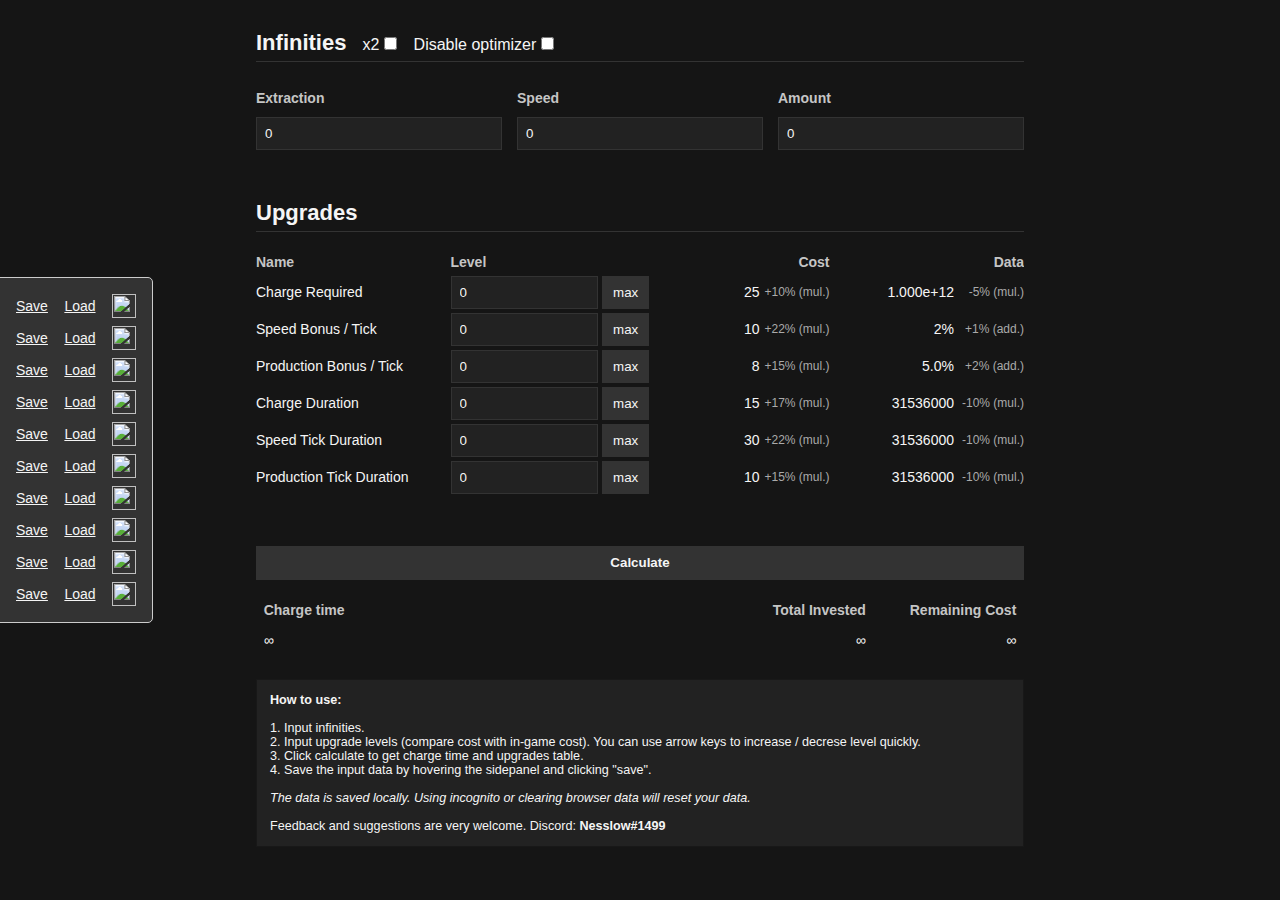
==== commit e224c068: "Add files via upload" ====
--- a/index.html
+++ b/index.html
@@ -66,7 +66,11 @@
 	<div class="calc-wrap">
 		<div class="calc-container">
 			<form class="calc-form">
-				<span id="headStone1" class="section-heading">Infinities</span>
+				<div class="section-heading">
+					<span id="headStone1">Infinities</span>
+					<label class="x2label" for="infx2">x2</label><input type="checkbox" id="infx2">
+					<label class="fastlabel" for="fast_mode">Disable optimizer</label><input type="checkbox" id="fast_mode">
+				</div>
 				<div class="calc-section">
 					<div class="calc-input-wrap w33-input">
 						<span class="calc-input-label input-heading">Extraction</span>
--- a/style.css
+++ b/style.css
@@ -217,4 +217,14 @@
 img.icon {
 	width: 24px;
 	height: 24px;
+}
+.x2label {
+	font-size: 16px;
+	font-weight: normal;
+	margin:0 5px 0 10px;
+}
+.fastlabel {
+	font-size: 16px;
+	font-weight: normal;
+	margin:0 5px 0 10px;
 }